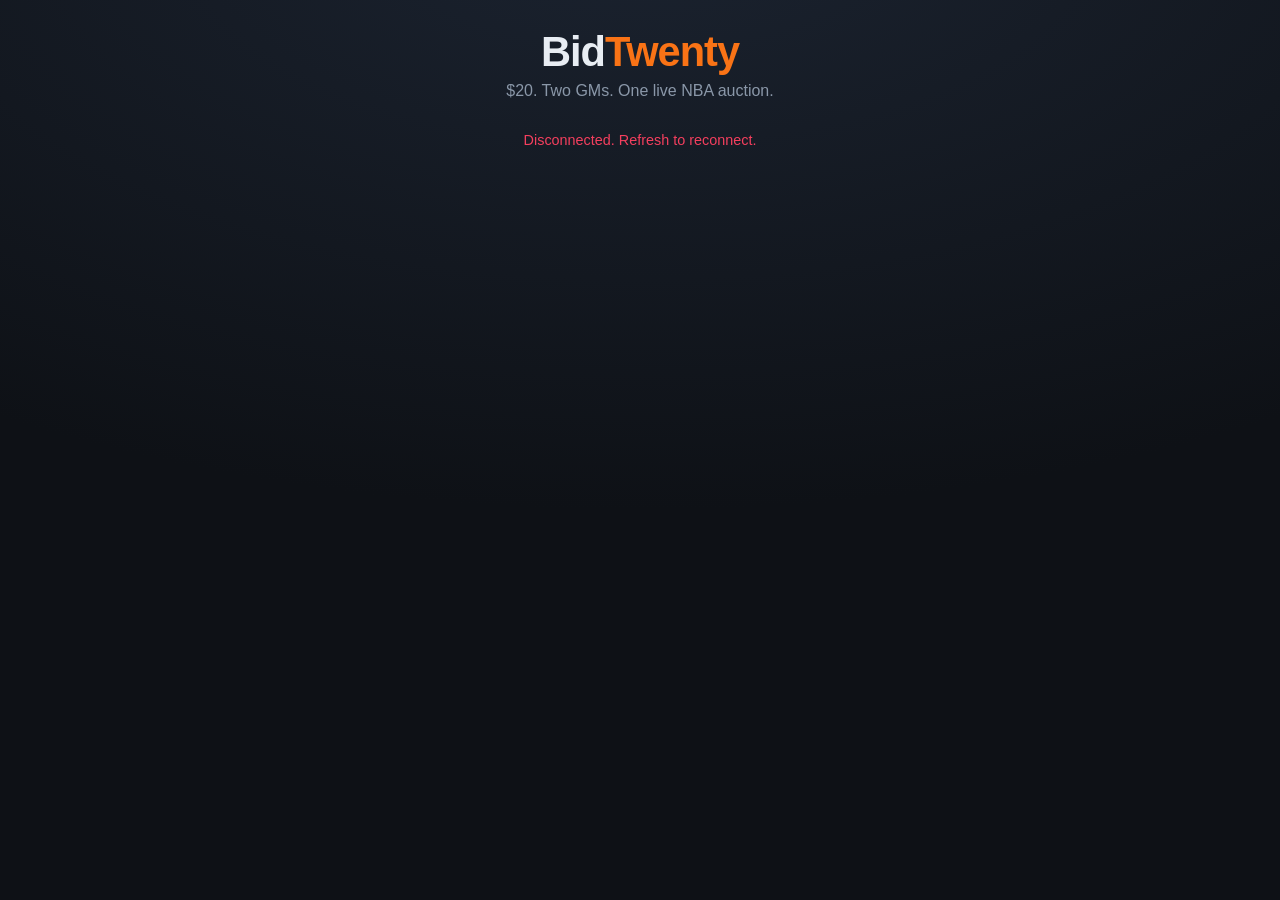
==== src/main/resources/public/index.html @ 4c0ad4c9 "first commit" ====
<!DOCTYPE html>
<html lang="en">
<head>
    <meta charset="UTF-8"/>
    <meta name="viewport" content="width=device-width, initial-scale=1.0"/>
    <title>BidTwenty — NBA Auction Draft</title>
    <link rel="stylesheet" href="style.css"/>
</head>
<body>
<header>
    <h1>Bid<span>Twenty</span></h1>
    <p class="tagline">$20. Two GMs. One live NBA auction.</p>
</header>

<main>
    <!-- Connection status -->
    <div id="status" class="status">Connecting…</div>

    <!-- LOBBY: create or join -->
    <section id="lobby" class="card hidden">
        <div class="lobby-grid">
            <div class="lobby-col">
                <h2>Create a game</h2>
                <input id="createName" type="text" placeholder="Your name" maxlength="24"/>
                <button id="createBtn">Create room</button>
            </div>
            <div class="divider">or</div>
            <div class="lobby-col">
                <h2>Join a game</h2>
                <input id="joinName" type="text" placeholder="Your name" maxlength="24"/>
                <input id="joinCode" type="text" placeholder="Room code" maxlength="4" class="code-input"/>
                <button id="joinBtn">Join room</button>
            </div>
        </div>
    </section>

    <!-- WAITING ROOM -->
    <section id="waiting" class="card hidden">
        <h2>Room <span id="roomCode" class="room-code"></span></h2>
        <p class="hint">Share this code with your opponent.</p>
        <ul id="waitingPlayers" class="player-list"></ul>
        <button id="startBtn" class="hidden">Start auction</button>
        <p id="waitingHint" class="hint"></p>
    </section>

    <!-- GAME -->
    <section id="game" class="hidden">
        <div class="scoreboard">
            <div id="me" class="team me"></div>
            <div class="vs">VS</div>
            <div id="them" class="team them"></div>
        </div>

        <div class="auction card">
            <div class="progress" id="progress"></div>
            <div class="up-for-bid">
                <div id="playerCard" class="player-card"></div>
                <div class="bid-panel">
                    <div id="bidState" class="bid-state"></div>
                    <div id="turnBanner" class="turn-banner"></div>
                    <div class="bid-controls">
                        <input id="bidAmount" type="number" min="1" class="bid-amount"/>
                        <button id="bidBtn">Raise</button>
                        <button id="passBtn" class="secondary">Pass</button>
                    </div>
                </div>
            </div>
        </div>

        <div id="log" class="log"></div>
    </section>

    <!-- RESULTS -->
    <section id="results" class="card hidden">
        <h2 id="resultHeadline"></h2>
        <div id="resultScores" class="result-scores"></div>
        <button id="playAgainBtn">New game</button>
    </section>
</main>

<footer>
    <span id="liveBadge"></span>
</footer>

<script src="app.js"></script>
</body>
</html>
---- src/main/resources/public/style.css ----
:root {
    --bg: #0e1116;
    --panel: #171d26;
    --panel-2: #1f2733;
    --line: #2b3543;
    --text: #e8edf3;
    --muted: #8a97a8;
    --accent: #f97316;
    --accent-2: #38bdf8;
    --me: #22c55e;
    --them: #f43f5e;
    --gold: #fbbf24;
}

* { box-sizing: border-box; }

body {
    margin: 0;
    font-family: -apple-system, BlinkMacSystemFont, "Segoe UI", Roboto, Helvetica, Arial, sans-serif;
    background: radial-gradient(1200px 600px at 50% -10%, #1b2330, var(--bg));
    color: var(--text);
    min-height: 100vh;
}

header {
    text-align: center;
    padding: 28px 16px 8px;
}

header h1 {
    margin: 0;
    font-size: 2.6rem;
    letter-spacing: -1px;
}

header h1 span { color: var(--accent); }

.tagline { color: var(--muted); margin: 6px 0 0; }

main {
    max-width: 960px;
    margin: 0 auto;
    padding: 16px;
}

.hidden { display: none !important; }

.card {
    background: var(--panel);
    border: 1px solid var(--line);
    border-radius: 14px;
    padding: 22px;
    margin: 16px 0;
    box-shadow: 0 10px 30px rgba(0,0,0,.25);
}

.status {
    text-align: center;
    color: var(--muted);
    font-size: .9rem;
    margin: 8px 0;
}
.status.error { color: var(--them); }
.status.ok { color: var(--me); }

h2 { margin-top: 0; }

input, button {
    font-size: 1rem;
    border-radius: 10px;
    border: 1px solid var(--line);
    padding: 12px 14px;
    width: 100%;
    margin: 8px 0;
}

input {
    background: var(--panel-2);
    color: var(--text);
}
input:focus { outline: 2px solid var(--accent-2); }

button {
    background: var(--accent);
    color: #10151c;
    font-weight: 700;
    border: none;
    cursor: pointer;
    transition: transform .05s ease, opacity .2s ease;
}
button:hover { opacity: .92; }
button:active { transform: translateY(1px); }
button:disabled { opacity: .4; cursor: not-allowed; }
button.secondary { background: var(--panel-2); color: var(--text); border: 1px solid var(--line); }

.lobby-grid {
    display: grid;
    grid-template-columns: 1fr auto 1fr;
    gap: 18px;
    align-items: center;
}
.divider { color: var(--muted); text-align: center; }
.code-input { text-transform: uppercase; letter-spacing: 4px; text-align: center; font-weight: 700; }

.room-code {
    color: var(--accent);
    letter-spacing: 6px;
    font-weight: 800;
}

.hint { color: var(--muted); font-size: .9rem; }

.player-list { list-style: none; padding: 0; }
.player-list li {
    background: var(--panel-2);
    border: 1px solid var(--line);
    border-radius: 10px;
    padding: 12px 14px;
    margin: 8px 0;
    display: flex;
    justify-content: space-between;
}
.badge-host { color: var(--gold); font-size: .8rem; }

/* Scoreboard */
.scoreboard {
    display: grid;
    grid-template-columns: 1fr auto 1fr;
    gap: 12px;
    align-items: stretch;
    margin: 8px 0;
}
.team {
    background: var(--panel);
    border: 1px solid var(--line);
    border-radius: 14px;
    padding: 14px;
}
.team.me { border-color: rgba(34,197,94,.5); }
.team.them { border-color: rgba(244,63,94,.5); }
.team.turn { box-shadow: 0 0 0 2px var(--accent) inset; }
.team .team-head { display: flex; justify-content: space-between; align-items: baseline; }
.team .team-name { font-weight: 800; font-size: 1.1rem; }
.team.me .team-name { color: var(--me); }
.team.them .team-name { color: var(--them); }
.team .budget { font-size: 1.4rem; font-weight: 800; }
.team .roster { list-style: none; padding: 0; margin: 10px 0 0; font-size: .85rem; }
.team .roster li { display: flex; justify-content: space-between; padding: 3px 0; border-top: 1px dashed var(--line); }
.team .roster .cat { color: var(--muted); }
.vs { align-self: center; color: var(--muted); font-weight: 800; }

/* Auction */
.progress { color: var(--muted); font-size: .85rem; margin-bottom: 10px; }
.up-for-bid { display: grid; grid-template-columns: 1fr 1fr; gap: 18px; }
.player-card {
    background: linear-gradient(160deg, var(--panel-2), #131a24);
    border: 1px solid var(--line);
    border-radius: 14px;
    padding: 18px;
    text-align: center;
}
.player-card .pc-name { font-size: 1.6rem; font-weight: 800; }
.player-card .pc-team { color: var(--muted); margin: 4px 0 12px; }
.player-card .pc-cat {
    display: inline-block;
    background: rgba(56,189,248,.15);
    color: var(--accent-2);
    border-radius: 999px;
    padding: 5px 12px;
    font-size: .85rem;
    font-weight: 700;
}
.player-card .pc-value { margin-top: 12px; font-size: .85rem; color: var(--muted); }
.player-card .pc-value b { color: var(--text); }

.bid-panel { display: flex; flex-direction: column; justify-content: center; }
.bid-state { font-size: 1.05rem; margin-bottom: 6px; }
.bid-state .amt { color: var(--gold); font-weight: 800; }
.turn-banner { font-weight: 700; margin-bottom: 12px; min-height: 1.2em; }
.turn-banner.your-turn { color: var(--me); }
.turn-banner.their-turn { color: var(--muted); }
.bid-controls { display: grid; grid-template-columns: 1fr auto auto; gap: 8px; }
.bid-controls input { margin: 0; }
.bid-controls button { margin: 0; width: auto; padding: 12px 18px; }

/* Log */
.log {
    margin-top: 14px;
    background: var(--panel);
    border: 1px solid var(--line);
    border-radius: 12px;
    padding: 12px 14px;
    max-height: 160px;
    overflow-y: auto;
    font-size: .85rem;
    color: var(--muted);
}
.log div { padding: 2px 0; }
.log div:first-child { color: var(--text); }

/* Results */
.result-scores { display: grid; grid-template-columns: 1fr 1fr; gap: 14px; }
.result-team {
    background: var(--panel-2);
    border: 1px solid var(--line);
    border-radius: 12px;
    padding: 14px;
}
.result-team.winner { border-color: var(--gold); box-shadow: 0 0 0 2px rgba(251,191,36,.3) inset; }
.result-team h3 { margin: 0 0 4px; }
.result-team .total { font-size: 1.8rem; font-weight: 800; color: var(--gold); }
.result-team table { width: 100%; border-collapse: collapse; font-size: .82rem; margin-top: 10px; }
.result-team td { padding: 4px 0; border-top: 1px dashed var(--line); }
.result-team td.num { text-align: right; color: var(--muted); }

#resultHeadline { text-align: center; font-size: 1.8rem; }

footer { text-align: center; padding: 20px; color: var(--muted); font-size: .8rem; }
#liveBadge .on { color: var(--me); }
#liveBadge .off { color: var(--muted); }

@media (max-width: 680px) {
    .lobby-grid { grid-template-columns: 1fr; }
    .up-for-bid { grid-template-columns: 1fr; }
    .scoreboard { grid-template-columns: 1fr; }
    .vs { display: none; }
    .result-scores { grid-template-columns: 1fr; }
}
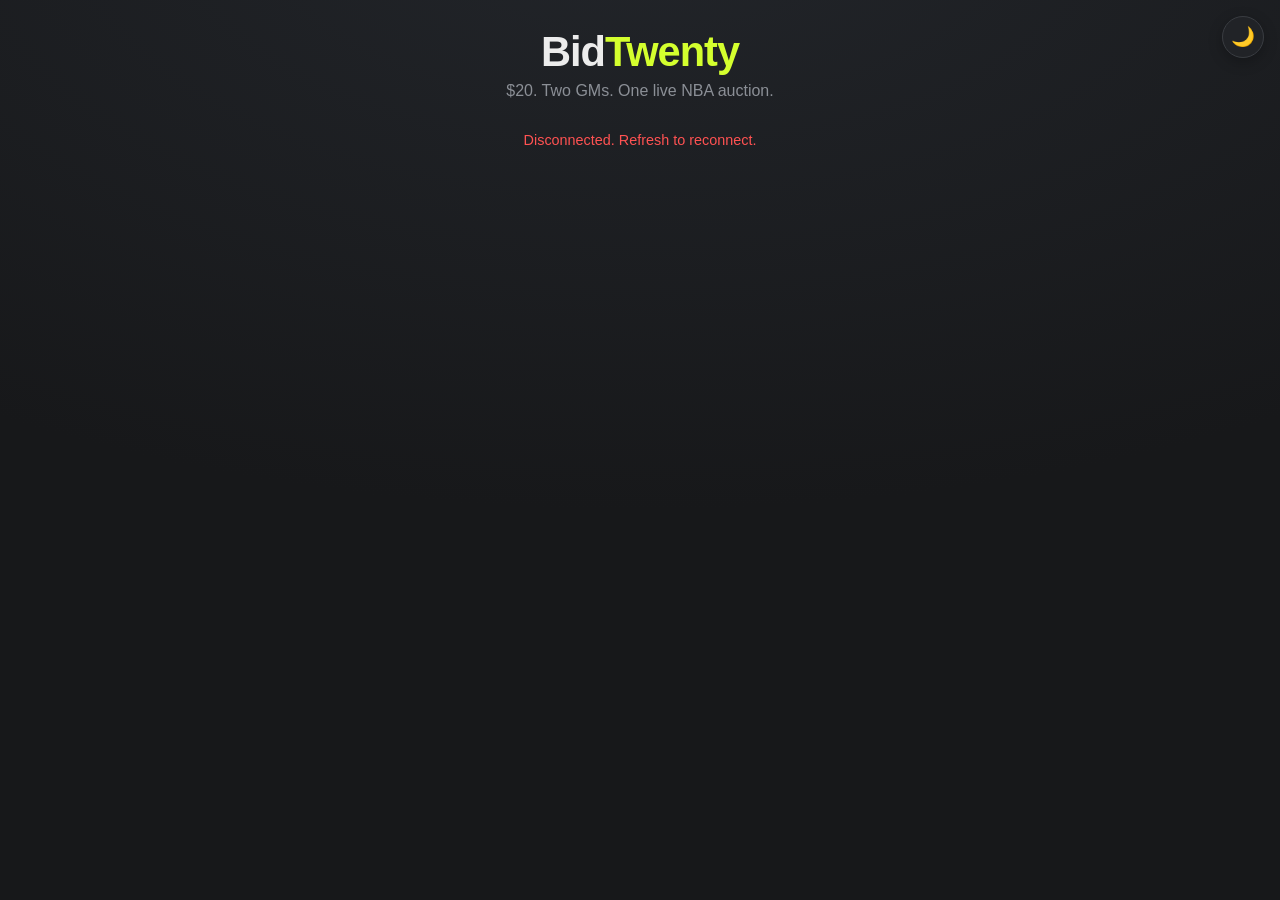
==== commit 582d3735: "Add light/dark theme toggle (Hardwood light / Blacktop dark) Introduce a top-right toggle that switc" ====
--- a/src/main/resources/public/index.html
+++ b/src/main/resources/public/index.html
@@ -4,9 +4,18 @@
     <meta charset="UTF-8"/>
     <meta name="viewport" content="width=device-width, initial-scale=1.0"/>
     <title>BidTwenty — NBA Auction Draft</title>
+    <!-- Apply the saved theme before first paint to avoid a flash. Dark is the default. -->
+    <script>
+        (function () {
+            var t = null;
+            try { t = localStorage.getItem("bidtwenty-theme"); } catch (e) {}
+            document.documentElement.setAttribute("data-theme", t === "light" ? "light" : "dark");
+        })();
+    </script>
     <link rel="stylesheet" href="style.css"/>
 </head>
 <body>
+<button id="themeToggle" class="theme-toggle" type="button" aria-label="Toggle light and dark mode"></button>
 <header>
     <h1>Bid<span>Twenty</span></h1>
     <p class="tagline">$20. Two GMs. One live NBA auction.</p>
@@ -73,8 +82,19 @@
     <!-- RESULTS -->
     <section id="results" class="card hidden">
         <h2 id="resultHeadline"></h2>
+        <div id="resultScoreline" class="result-scoreline"></div>
         <div id="resultScores" class="result-scores"></div>
         <button id="playAgainBtn">New game</button>
+
+        <div id="marginPopup" class="margin-popup hidden">
+            <div class="margin-popup-inner">
+                <div class="margin-term"></div>
+                <div class="margin-blurb"></div>
+                <div class="margin-score"></div>
+                <div class="margin-pct"></div>
+                <button id="marginDismiss" class="secondary">Got it</button>
+            </div>
+        </div>
     </section>
 </main>
 
--- a/src/main/resources/public/style.css
+++ b/src/main/resources/public/style.css
@@ -1,15 +1,35 @@
-:root {
-    --bg: #0e1116;
-    --panel: #171d26;
-    --panel-2: #1f2733;
-    --line: #2b3543;
-    --text: #e8edf3;
-    --muted: #8a97a8;
-    --accent: #f97316;
-    --accent-2: #38bdf8;
-    --me: #22c55e;
-    --them: #f43f5e;
-    --gold: #fbbf24;
+/* Dark mode — "Blacktop / Streetball": concrete grays + spray-paint volt & magenta. */
+:root, :root[data-theme="dark"] {
+    --bg: #17181a;
+    --panel: #212327;
+    --panel-2: #2b2e33;
+    --line: #3a3d42;
+    --text: #ececec;
+    --muted: #8b8f96;
+    --accent: #d4ff2e;
+    --accent-2: #ff3d81;
+    --me: #4ade80;
+    --them: #ff5252;
+    --gold: #ffd23f;
+    --btn-ink: #14150f;
+    --bg-glow: #22252a;
+}
+
+/* Light mode — "Hardwood Classic": maple court, walnut lines, leather-orange. */
+:root[data-theme="light"] {
+    --bg: #f3e7cf;
+    --panel: #fffaf0;
+    --panel-2: #efe0c6;
+    --line: #d8c199;
+    --text: #2a1f14;
+    --muted: #8a7454;
+    --accent: #d9541a;
+    --accent-2: #1d4e89;
+    --me: #1a7a3c;
+    --them: #b4232a;
+    --gold: #c8912b;
+    --btn-ink: #fff6e9;
+    --bg-glow: #fbf1dd;
 }
 
 * { box-sizing: border-box; }
@@ -17,7 +37,7 @@
 body {
     margin: 0;
     font-family: -apple-system, BlinkMacSystemFont, "Segoe UI", Roboto, Helvetica, Arial, sans-serif;
-    background: radial-gradient(1200px 600px at 50% -10%, #1b2330, var(--bg));
+    background: radial-gradient(1200px 600px at 50% -10%, var(--bg-glow), var(--bg));
     color: var(--text);
     min-height: 100vh;
 }
@@ -45,6 +65,32 @@
 
 .hidden { display: none !important; }
 
+/* Light/dark toggle, pinned top-right. */
+.theme-toggle {
+    position: fixed;
+    top: 16px;
+    right: 16px;
+    z-index: 60;
+    width: 42px;
+    height: 42px;
+    padding: 0;
+    margin: 0;
+    border-radius: 999px;
+    border: 1px solid var(--line);
+    background: var(--panel);
+    color: var(--text);
+    font-size: 1.2rem;
+    line-height: 1;
+    display: flex;
+    align-items: center;
+    justify-content: center;
+    cursor: pointer;
+    box-shadow: 0 4px 14px rgba(0,0,0,.25);
+    transition: transform .12s ease, background .2s ease, border-color .2s ease;
+}
+.theme-toggle:hover { transform: translateY(-1px); border-color: var(--accent); }
+.theme-toggle:active { transform: translateY(0); }
+
 .card {
     background: var(--panel);
     border: 1px solid var(--line);
@@ -82,7 +128,7 @@
 
 button {
     background: var(--accent);
-    color: #10151c;
+    color: var(--btn-ink);
     font-weight: 700;
     border: none;
     cursor: pointer;
@@ -136,8 +182,8 @@
     border-radius: 14px;
     padding: 14px;
 }
-.team.me { border-color: rgba(34,197,94,.5); }
-.team.them { border-color: rgba(244,63,94,.5); }
+.team.me { border-color: color-mix(in srgb, var(--me) 55%, transparent); }
+.team.them { border-color: color-mix(in srgb, var(--them) 55%, transparent); }
 .team.turn { box-shadow: 0 0 0 2px var(--accent) inset; }
 .team .team-head { display: flex; justify-content: space-between; align-items: baseline; }
 .team .team-name { font-weight: 800; font-size: 1.1rem; }
@@ -147,13 +193,30 @@
 .team .roster { list-style: none; padding: 0; margin: 10px 0 0; font-size: .85rem; }
 .team .roster li { display: flex; justify-content: space-between; padding: 3px 0; border-top: 1px dashed var(--line); }
 .team .roster .cat { color: var(--muted); }
+.team .roster li.empty { opacity: .38; font-style: italic; }
+.team.full { box-shadow: 0 0 0 2px var(--gold) inset; }
+.badge-full {
+    font-size: .7rem;
+    color: var(--btn-ink);
+    background: var(--gold);
+    border-radius: 999px;
+    padding: 2px 7px;
+    font-weight: 800;
+    vertical-align: middle;
+}
 .vs { align-self: center; color: var(--muted); font-weight: 800; }
 
 /* Auction */
 .progress { color: var(--muted); font-size: .85rem; margin-bottom: 10px; }
+.cat-banner {
+    color: var(--accent);
+    font-weight: 800;
+    text-transform: uppercase;
+    letter-spacing: .5px;
+}
 .up-for-bid { display: grid; grid-template-columns: 1fr 1fr; gap: 18px; }
 .player-card {
-    background: linear-gradient(160deg, var(--panel-2), #131a24);
+    background: linear-gradient(160deg, var(--panel-2), var(--panel));
     border: 1px solid var(--line);
     border-radius: 14px;
     padding: 18px;
@@ -163,7 +226,7 @@
 .player-card .pc-team { color: var(--muted); margin: 4px 0 12px; }
 .player-card .pc-cat {
     display: inline-block;
-    background: rgba(56,189,248,.15);
+    background: color-mix(in srgb, var(--accent-2) 16%, transparent);
     color: var(--accent-2);
     border-radius: 999px;
     padding: 5px 12px;
@@ -206,14 +269,72 @@
     border-radius: 12px;
     padding: 14px;
 }
-.result-team.winner { border-color: var(--gold); box-shadow: 0 0 0 2px rgba(251,191,36,.3) inset; }
+.result-team.winner { border-color: var(--gold); box-shadow: 0 0 0 2px color-mix(in srgb, var(--gold) 30%, transparent) inset; }
 .result-team h3 { margin: 0 0 4px; }
 .result-team .total { font-size: 1.8rem; font-weight: 800; color: var(--gold); }
 .result-team table { width: 100%; border-collapse: collapse; font-size: .82rem; margin-top: 10px; }
 .result-team td { padding: 4px 0; border-top: 1px dashed var(--line); }
 .result-team td.num { text-align: right; color: var(--muted); }
 
-#resultHeadline { text-align: center; font-size: 1.8rem; }
+.result-team tr.bonus-line td { color: var(--gold); font-weight: 700; border-top: 1px solid var(--gold); }
+.result-team.bonus-pop { animation: bonusPop .5s ease; }
+@keyframes bonusPop {
+    0% { box-shadow: 0 0 0 0 transparent; }
+    40% { box-shadow: 0 0 0 3px color-mix(in srgb, var(--gold) 50%, transparent) inset; }
+    100% { box-shadow: 0 0 0 0 transparent; }
+}
+
+#resultHeadline { text-align: center; font-size: 1.8rem; margin-bottom: 4px; }
+
+.result-scoreline {
+    text-align: center;
+    font-size: 1.15rem;
+    color: var(--muted);
+    margin: 0 0 14px;
+}
+.result-scoreline b { color: var(--text); font-size: 1.35rem; }
+.result-scoreline .sl-label {
+    color: var(--accent);
+    font-weight: 800;
+    text-transform: uppercase;
+    letter-spacing: 1px;
+    font-size: .8rem;
+    margin-right: 6px;
+}
+.result-scoreline .sl-dash { margin: 0 10px; color: var(--muted); }
+
+/* Loss-margin popup */
+.margin-popup {
+    position: fixed;
+    inset: 0;
+    display: flex;
+    align-items: center;
+    justify-content: center;
+    background: rgba(0,0,0,.6);
+    z-index: 50;
+}
+.margin-popup-inner {
+    background: var(--panel);
+    border: 1px solid var(--gold);
+    border-radius: 16px;
+    padding: 28px 32px;
+    text-align: center;
+    max-width: 380px;
+    box-shadow: 0 20px 60px rgba(0,0,0,.5);
+    animation: popIn .28s cubic-bezier(.2,1.3,.4,1);
+}
+@keyframes popIn {
+    0% { transform: scale(.7); opacity: 0; }
+    100% { transform: scale(1); opacity: 1; }
+}
+.margin-term { font-size: 2rem; font-weight: 800; color: var(--gold); letter-spacing: -.5px; }
+.margin-blurb { color: var(--text); margin: 10px 0 4px; }
+.margin-score { color: var(--muted); font-size: 1rem; margin: 8px 0 4px; }
+.margin-score b { color: var(--text); font-size: 1.2rem; }
+.margin-score .sl-label { color: var(--accent); font-weight: 800; text-transform: uppercase; letter-spacing: 1px; font-size: .72rem; margin-right: 6px; }
+.margin-score .sl-dash { margin: 0 8px; color: var(--muted); }
+.margin-pct { color: var(--muted); font-size: .9rem; margin-bottom: 14px; }
+.margin-popup-inner button { width: auto; padding: 10px 24px; margin: 0; }
 
 footer { text-align: center; padding: 20px; color: var(--muted); font-size: .8rem; }
 #liveBadge .on { color: var(--me); }
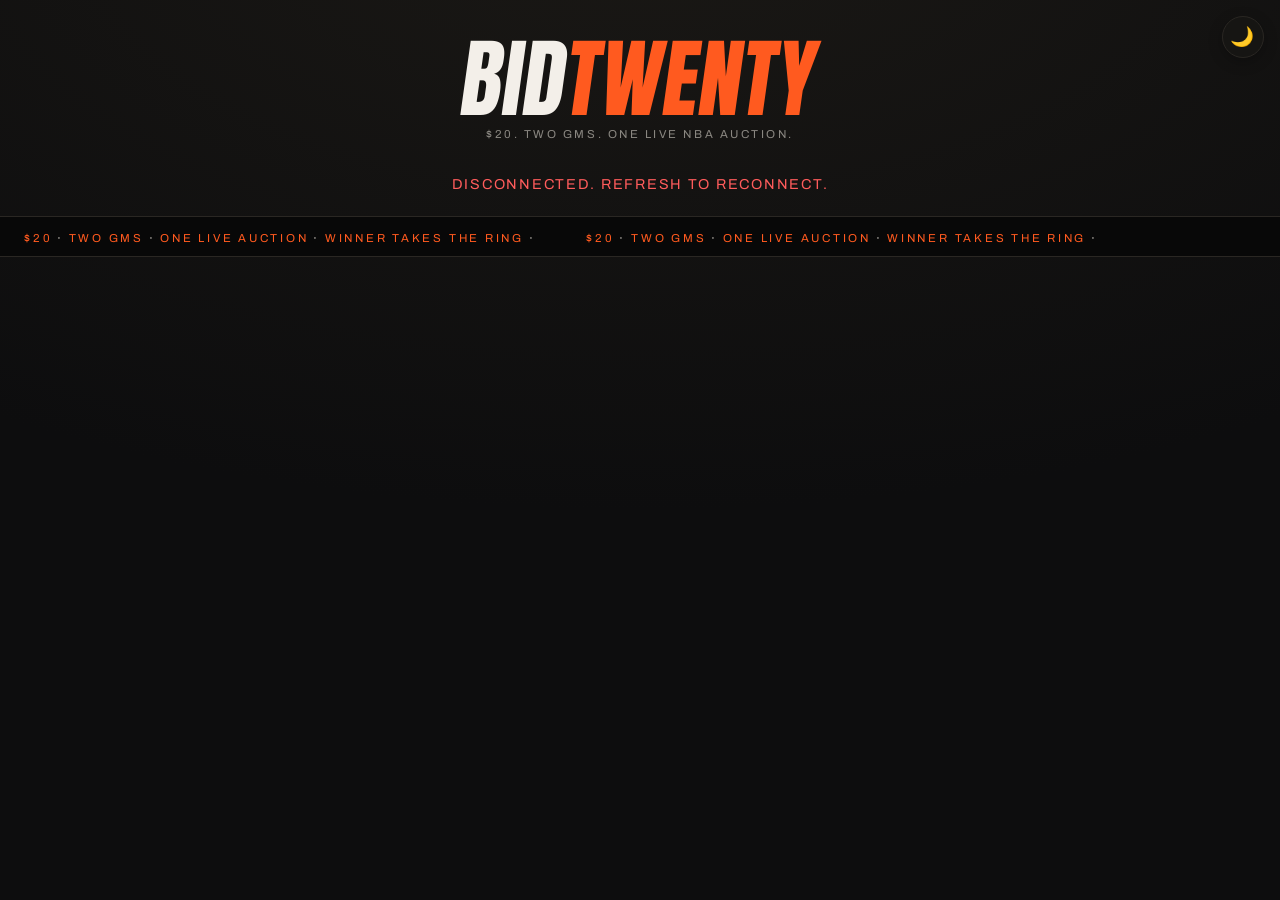
==== commit 95ecef0d: "Activate Direction A (Broadcast Orange) in the live app Reskin the served UI (src/main/resources/pub" ====
--- a/src/main/resources/public/index.html
+++ b/src/main/resources/public/index.html
@@ -12,6 +12,9 @@
             document.documentElement.setAttribute("data-theme", t === "light" ? "light" : "dark");
         })();
     </script>
+    <link rel="preconnect" href="https://fonts.googleapis.com"/>
+    <link rel="preconnect" href="https://fonts.gstatic.com" crossorigin/>
+    <link href="https://fonts.googleapis.com/css2?family=Anton&family=Archivo:wght@500;700&display=swap" rel="stylesheet"/>
     <link rel="stylesheet" href="style.css"/>
 </head>
 <body>
@@ -98,6 +101,13 @@
     </section>
 </main>
 
+<div class="ticker" aria-hidden="true">
+    <div class="track">
+        <span>$20 <b>·</b> Two GMs <b>·</b> One live auction <b>·</b> Winner takes the ring <b>·</b></span>
+        <span>$20 <b>·</b> Two GMs <b>·</b> One live auction <b>·</b> Winner takes the ring <b>·</b></span>
+    </div>
+</div>
+
 <footer>
     <span id="liveBadge"></span>
 </footer>
--- a/src/main/resources/public/style.css
+++ b/src/main/resources/public/style.css
@@ -1,21 +1,28 @@
-/* Dark mode — "Blacktop / Streetball": concrete grays + spray-paint volt & magenta. */
+/* ============================================================
+   BidTwenty — Direction A · "Broadcast Orange"
+   Near-black canvas, hot-orange accent, condensed italic display
+   type, pill controls, scrolling ticker. Light mode = Hardwood
+   cream sharing the same orange accent.
+   ============================================================ */
+
+/* Dark mode — Broadcast Orange (primetime, near-black + orange). */
 :root, :root[data-theme="dark"] {
-    --bg: #17181a;
-    --panel: #212327;
-    --panel-2: #2b2e33;
-    --line: #3a3d42;
-    --text: #ececec;
-    --muted: #8b8f96;
-    --accent: #d4ff2e;
-    --accent-2: #ff3d81;
-    --me: #4ade80;
-    --them: #ff5252;
-    --gold: #ffd23f;
-    --btn-ink: #14150f;
-    --bg-glow: #22252a;
-}
-
-/* Light mode — "Hardwood Classic": maple court, walnut lines, leather-orange. */
+    --bg: #0d0d0e;
+    --panel: #161513;
+    --panel-2: #1e1c19;
+    --line: #2a2723;
+    --text: #f3efe9;
+    --muted: #8a8781;
+    --accent: #ff5a1f;
+    --accent-2: #ff8a3d;
+    --me: #5ad07a;
+    --them: #ff5c5c;
+    --gold: #ffcf3f;
+    --btn-ink: #141312;
+    --bg-glow: #1a1815;
+}
+
+/* Light mode — Hardwood Classic (maple court, leather-orange). */
 :root[data-theme="light"] {
     --bg: #f3e7cf;
     --panel: #fffaf0;
@@ -24,7 +31,7 @@
     --text: #2a1f14;
     --muted: #8a7454;
     --accent: #d9541a;
-    --accent-2: #1d4e89;
+    --accent-2: #b5601f;
     --me: #1a7a3c;
     --them: #b4232a;
     --gold: #c8912b;
@@ -32,30 +39,47 @@
     --bg-glow: #fbf1dd;
 }
 
+:root {
+    --disp: "Anton", "Arial Narrow", Impact, sans-serif;
+    --body: "Archivo", -apple-system, BlinkMacSystemFont, "Segoe UI", Roboto, Helvetica, Arial, sans-serif;
+}
+
 * { box-sizing: border-box; }
 
 body {
     margin: 0;
-    font-family: -apple-system, BlinkMacSystemFont, "Segoe UI", Roboto, Helvetica, Arial, sans-serif;
+    font-family: var(--body);
     background: radial-gradient(1200px 600px at 50% -10%, var(--bg-glow), var(--bg));
     color: var(--text);
     min-height: 100vh;
 }
 
+/* ---- Header / hero ---- */
 header {
     text-align: center;
-    padding: 28px 16px 8px;
+    padding: 40px 16px 12px;
 }
 
 header h1 {
     margin: 0;
-    font-size: 2.6rem;
-    letter-spacing: -1px;
+    font-family: var(--disp);
+    font-weight: 400;
+    font-size: clamp(2.8rem, 8vw, 5.4rem);
+    line-height: .88;
+    text-transform: uppercase;
+    letter-spacing: .01em;
+    transform: skewX(-8deg);
 }
 
 header h1 span { color: var(--accent); }
 
-.tagline { color: var(--muted); margin: 6px 0 0; }
+.tagline {
+    color: var(--muted);
+    margin: 12px 0 0;
+    text-transform: uppercase;
+    letter-spacing: .22em;
+    font-size: .72rem;
+}
 
 main {
     max-width: 960px;
@@ -105,6 +129,8 @@
     color: var(--muted);
     font-size: .9rem;
     margin: 8px 0;
+    text-transform: uppercase;
+    letter-spacing: .12em;
 }
 .status.error { color: var(--them); }
 .status.ok { color: var(--me); }
@@ -113,9 +139,9 @@
 
 input, button {
     font-size: 1rem;
-    border-radius: 10px;
-    border: 1px solid var(--line);
-    padding: 12px 14px;
+    border-radius: 999px;
+    border: 1px solid var(--line);
+    padding: 12px 16px;
     width: 100%;
     margin: 8px 0;
 }
@@ -124,7 +150,7 @@
     background: var(--panel-2);
     color: var(--text);
 }
-input:focus { outline: 2px solid var(--accent-2); }
+input:focus { outline: 2px solid var(--accent); }
 
 button {
     background: var(--accent);
@@ -132,12 +158,15 @@
     font-weight: 700;
     border: none;
     cursor: pointer;
+    text-transform: uppercase;
+    letter-spacing: .1em;
+    font-size: .82rem;
     transition: transform .05s ease, opacity .2s ease;
 }
 button:hover { opacity: .92; }
 button:active { transform: translateY(1px); }
 button:disabled { opacity: .4; cursor: not-allowed; }
-button.secondary { background: var(--panel-2); color: var(--text); border: 1px solid var(--line); }
+button.secondary { background: transparent; color: var(--text); border: 1px solid var(--line); }
 
 .lobby-grid {
     display: grid;
@@ -145,13 +174,14 @@
     gap: 18px;
     align-items: center;
 }
-.divider { color: var(--muted); text-align: center; }
+.divider { color: var(--muted); text-align: center; text-transform: uppercase; letter-spacing: .2em; font-size: .72rem; }
 .code-input { text-transform: uppercase; letter-spacing: 4px; text-align: center; font-weight: 700; }
 
 .room-code {
+    font-family: var(--disp);
     color: var(--accent);
     letter-spacing: 6px;
-    font-weight: 800;
+    font-weight: 400;
 }
 
 .hint { color: var(--muted); font-size: .9rem; }
@@ -186,10 +216,16 @@
 .team.them { border-color: color-mix(in srgb, var(--them) 55%, transparent); }
 .team.turn { box-shadow: 0 0 0 2px var(--accent) inset; }
 .team .team-head { display: flex; justify-content: space-between; align-items: baseline; }
-.team .team-name { font-weight: 800; font-size: 1.1rem; }
+.team .team-name {
+    font-family: var(--disp);
+    font-weight: 400;
+    font-size: 1.5rem;
+    text-transform: uppercase;
+    transform: skewX(-6deg);
+}
 .team.me .team-name { color: var(--me); }
 .team.them .team-name { color: var(--them); }
-.team .budget { font-size: 1.4rem; font-weight: 800; }
+.team .budget { font-family: var(--disp); font-size: 1.7rem; font-weight: 400; color: var(--gold); }
 .team .roster { list-style: none; padding: 0; margin: 10px 0 0; font-size: .85rem; }
 .team .roster li { display: flex; justify-content: space-between; padding: 3px 0; border-top: 1px dashed var(--line); }
 .team .roster .cat { color: var(--muted); }
@@ -204,15 +240,18 @@
     font-weight: 800;
     vertical-align: middle;
 }
-.vs { align-self: center; color: var(--muted); font-weight: 800; }
+.vs { align-self: center; color: var(--muted); font-family: var(--disp); font-size: 1.2rem; }
 
 /* Auction */
-.progress { color: var(--muted); font-size: .85rem; margin-bottom: 10px; }
+.progress { color: var(--muted); font-size: .78rem; margin-bottom: 10px; text-transform: uppercase; letter-spacing: .1em; }
 .cat-banner {
+    display: block;
+    text-align: center;
     color: var(--accent);
-    font-weight: 800;
-    text-transform: uppercase;
-    letter-spacing: .5px;
+    font-weight: 700;
+    text-transform: uppercase;
+    letter-spacing: .28em;
+    font-size: .8rem;
 }
 .up-for-bid { display: grid; grid-template-columns: 1fr 1fr; gap: 18px; }
 .player-card {
@@ -222,29 +261,39 @@
     padding: 18px;
     text-align: center;
 }
-.player-card .pc-name { font-size: 1.6rem; font-weight: 800; }
-.player-card .pc-team { color: var(--muted); margin: 4px 0 12px; }
+.player-card .pc-name {
+    font-family: var(--disp);
+    font-weight: 400;
+    font-size: clamp(1.8rem, 4vw, 2.3rem);
+    line-height: .95;
+    color: var(--accent);
+    text-transform: uppercase;
+    transform: skewX(-7deg);
+}
+.player-card .pc-team { color: var(--muted); margin: 6px 0 12px; letter-spacing: .05em; }
 .player-card .pc-cat {
     display: inline-block;
     background: color-mix(in srgb, var(--accent-2) 16%, transparent);
     color: var(--accent-2);
     border-radius: 999px;
     padding: 5px 12px;
-    font-size: .85rem;
+    font-size: .78rem;
     font-weight: 700;
+    text-transform: uppercase;
+    letter-spacing: .08em;
 }
 .player-card .pc-value { margin-top: 12px; font-size: .85rem; color: var(--muted); }
 .player-card .pc-value b { color: var(--text); }
 
 .bid-panel { display: flex; flex-direction: column; justify-content: center; }
 .bid-state { font-size: 1.05rem; margin-bottom: 6px; }
-.bid-state .amt { color: var(--gold); font-weight: 800; }
-.turn-banner { font-weight: 700; margin-bottom: 12px; min-height: 1.2em; }
+.bid-state .amt { color: var(--gold); font-family: var(--disp); font-weight: 400; font-size: 1.5rem; }
+.turn-banner { font-weight: 700; margin-bottom: 12px; min-height: 1.2em; text-transform: uppercase; letter-spacing: .12em; font-size: .78rem; }
 .turn-banner.your-turn { color: var(--me); }
 .turn-banner.their-turn { color: var(--muted); }
 .bid-controls { display: grid; grid-template-columns: 1fr auto auto; gap: 8px; }
 .bid-controls input { margin: 0; }
-.bid-controls button { margin: 0; width: auto; padding: 12px 18px; }
+.bid-controls button { margin: 0; width: auto; padding: 12px 20px; }
 
 /* Log */
 .log {
@@ -271,7 +320,7 @@
 }
 .result-team.winner { border-color: var(--gold); box-shadow: 0 0 0 2px color-mix(in srgb, var(--gold) 30%, transparent) inset; }
 .result-team h3 { margin: 0 0 4px; }
-.result-team .total { font-size: 1.8rem; font-weight: 800; color: var(--gold); }
+.result-team .total { font-family: var(--disp); font-weight: 400; font-size: 2rem; color: var(--gold); }
 .result-team table { width: 100%; border-collapse: collapse; font-size: .82rem; margin-top: 10px; }
 .result-team td { padding: 4px 0; border-top: 1px dashed var(--line); }
 .result-team td.num { text-align: right; color: var(--muted); }
@@ -284,7 +333,7 @@
     100% { box-shadow: 0 0 0 0 transparent; }
 }
 
-#resultHeadline { text-align: center; font-size: 1.8rem; margin-bottom: 4px; }
+#resultHeadline { text-align: center; font-family: var(--disp); font-weight: 400; font-size: 2.2rem; text-transform: uppercase; transform: skewX(-7deg); margin-bottom: 4px; }
 
 .result-scoreline {
     text-align: center;
@@ -327,7 +376,7 @@
     0% { transform: scale(.7); opacity: 0; }
     100% { transform: scale(1); opacity: 1; }
 }
-.margin-term { font-size: 2rem; font-weight: 800; color: var(--gold); letter-spacing: -.5px; }
+.margin-term { font-family: var(--disp); font-weight: 400; font-size: 2.2rem; color: var(--gold); text-transform: uppercase; transform: skewX(-6deg); letter-spacing: 0; }
 .margin-blurb { color: var(--text); margin: 10px 0 4px; }
 .margin-score { color: var(--muted); font-size: 1rem; margin: 8px 0 4px; }
 .margin-score b { color: var(--text); font-size: 1.2rem; }
@@ -336,6 +385,19 @@
 .margin-pct { color: var(--muted); font-size: .9rem; margin-bottom: 14px; }
 .margin-popup-inner button { width: auto; padding: 10px 24px; margin: 0; }
 
+/* ---- Scrolling ticker (footer) ---- */
+.ticker {
+    overflow: hidden;
+    white-space: nowrap;
+    border-top: 1px solid var(--line);
+    border-bottom: 1px solid var(--line);
+    background: color-mix(in srgb, var(--bg) 60%, #000);
+}
+.ticker .track { display: inline-block; padding: 11px 0; animation: tickerScroll 24s linear infinite; }
+.ticker span { font-size: .72rem; letter-spacing: .24em; text-transform: uppercase; color: var(--accent); padding: 0 24px; }
+.ticker span b { color: var(--muted); }
+@keyframes tickerScroll { from { transform: translateX(0); } to { transform: translateX(-50%); } }
+
 footer { text-align: center; padding: 20px; color: var(--muted); font-size: .8rem; }
 #liveBadge .on { color: var(--me); }
 #liveBadge .off { color: var(--muted); }
